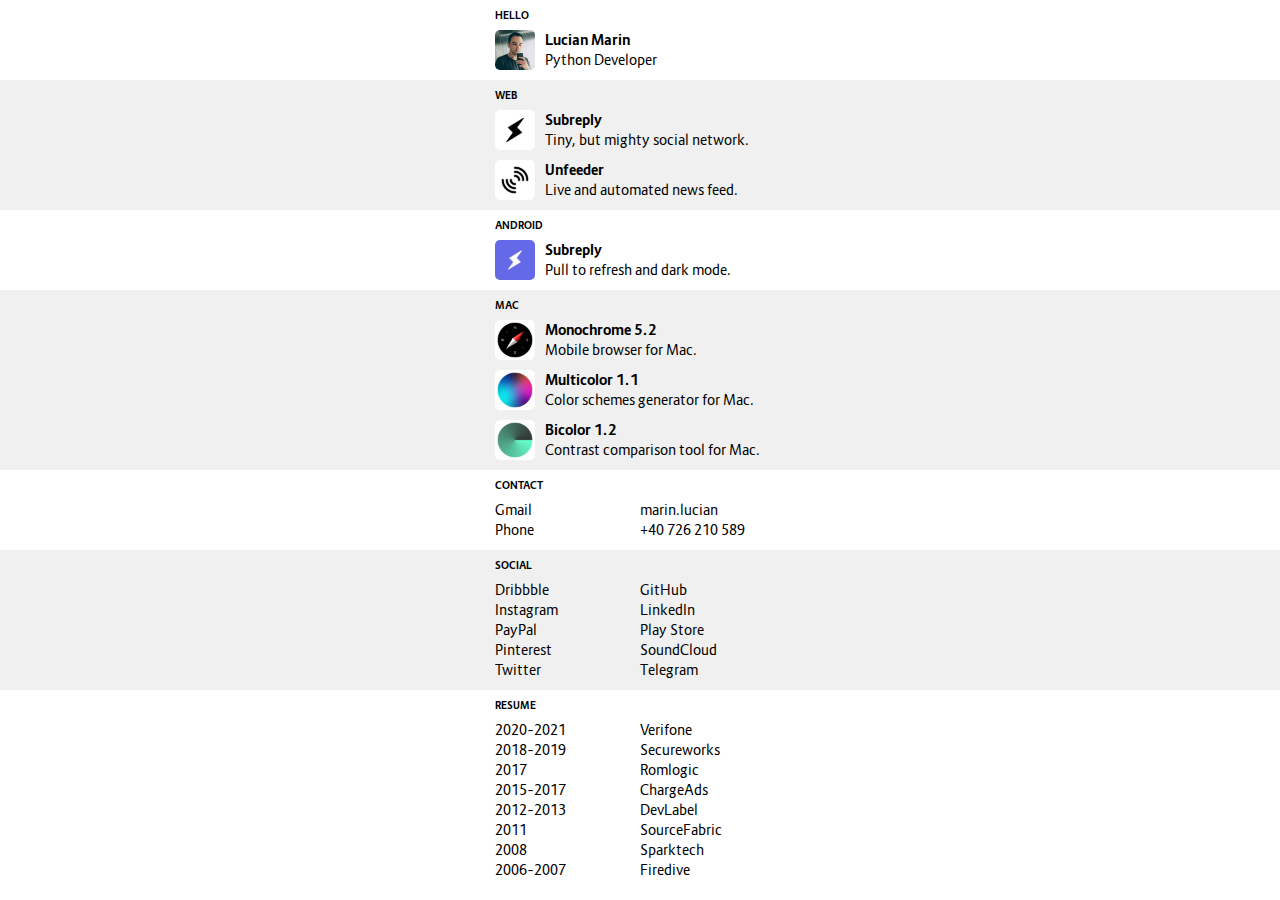
==== index.html @ 7d77aab6 "initial commit" ====
<!doctype html>
<html lang="en">
<head>
	<title>Lucian Marin</title>
	<meta charset="utf-8">
	<meta name="viewport" content="width=device-width, initial-scale=1, user-scalable=0">
	<meta name="description" content="Python developer with Django and Pytest experience. Automation engineer and designer of human-computer interfaces.">
	<meta name="author" content="Lucian Marin">
	<link rel="apple-touch-icon" type="image/png" href="/static/plus.png">
	<link rel="icon" sizes="192x192" type="image/png" href="/static/plus.png">
	<link rel="manifest" type="application/json" href="/static/manifest.json">
	<link rel="stylesheet" type="text/css" href="/static/style.css?v=1">
</head>
<body>
	<div class="trans">
		<div class="center">
			<p class="meta">Hello</p>
			<div class="product">
				<img src="/static/me.jpg" width="40" height="40">
				<p>
					<a href="/">
						<strong>Lucian Marin</strong>
					</a>
				</p>
				<p>Python Developer</p>
			</div>
		</div>
	</div>

	<div class="alt">
		<div class="center">
			<p class="meta">Web</p>
			<div class="product">
				<img src="/static/subreply.png" width="40" height="40">
				<p>
					<a href="https://subreply.com/">
						<strong>Subreply</strong>
					</a>
				</p>
				<p>Tiny, but mighty social network.</p>
			</div>
			<div class="product">
				<img src="/static/unfeeder.png" width="40" height="40">
				<p>
					<a href="https://unfeeder.com/">
						<strong>Unfeeder</strong>
					</a>
				</p>
				<p>Live and automated news feed.</p>
			</div>
		</div>
	</div>

	<div class="trans">
		<div class="center">
			<p class="meta">Android</p>
			<div class="product">
				<img src="/static/droid.png" width="40" height="40">
				<p>
					<a href="https://play.google.com/store/apps/details?id=com.lucianmarin.sub">
						<strong>Subreply</strong>
					</a>
				</p>
				<p>Pull to refresh and dark mode.</p>
			</div>
		</div>
	</div>

	<div class="alt">
		<div class="center">
			<p class="meta">Mac</p>
			<div class="product">
				<img src="/static/monochrome.png" width="40" height="40">
				<p>
					<a href="https://app.box.com/s/xu1pwny4qsx4h0nj0jrlsvyfmorjzn0q">
						<strong>Monochrome 5.2</strong>
					</a>
				</p>
				<p>Mobile browser for Mac.</p>
			</div>
			<div class="product">
				<img src="/static/multicolor.png" width="40" height="40">
				<p>
					<a href="https://app.box.com/s/xvwan1mqk47v7rd6r7xbas12lu66v76p">
						<strong>Multicolor 1.1</strong>
					</a>
				</p>
				<p>Color schemes generator for Mac.</p>
			</div>
			<div class="product">
				<img src="/static/bicolor.png" width="40" height="40">
				<p>
					<a href="https://app.box.com/s/514y1vlpfkcuoh0a4lc226eizxhyb668">
						<strong>Bicolor 1.2</strong>
					</a>
				</p>
				<p>Contrast comparison tool for Mac.</p>
			</div>
		</div>
	</div>

	<div class="trans">
		<div class="center">
			<p class="meta">Contact</p>
			<div class="links">
				<p>Gmail</p>
				<p>marin.lucian</p>
				<p>Phone</p>
				<p>+40 726 210 589</p>
			</div>
		</div>
	</div>

	<div class="alt">
		<div class="center">
			<p class="meta">Social</p>
			<div class="links">
				<p><a href="https://dribbble.com/lucianmarin">Dribbble</a></p>
				<p><a href="https://github.com/lucianmarin">GitHub</a></p>
				<p><a href="https://instagram.com/lucianmarin/">Instagram</a></p>
				<p><a href="https://ro.linkedin.com/in/marinlucian">LinkedIn</a></p>
				<p><a href="https://www.paypal.me/lucianmarin">PayPal</a></p>
				<p><a href="https://play.google.com/store/apps/developer?id=Lucian+Marin">Play Store</a></p>
				<p><a href="https://pinterest.com/lucianmarin/boards/">Pinterest</a></p>
				<p><a href="https://soundcloud.com/lucianmarin">SoundCloud</a></p>
				<p><a href="https://twitter.com/lucianmarin">Twitter</a></p>
				<p><a href="https://t.me/lucianmarin">Telegram</a></p>
			</div>
		</div>
	</div>

	<div class="trans">
		<div class="center">
			<p class="meta">Resume</p>
			<div class="links">
				<p>2020&ndash;2021</p>
				<p>Verifone</p>
				<p>2018&ndash;2019</p>
				<p>Secureworks</p>
				<p>2017</p>
				<p>Romlogic</p>
				<p>2015&ndash;2017</p>
				<p>ChargeAds</p>
				<p>2012&ndash;2013</p>
				<p>DevLabel</p>
				<p>2011</p>
				<p>SourceFabric</p>
				<p>2008</p>
				<p>Sparktech</p>
				<p>2006&ndash;2007</p>
				<p>Firedive</p>
			</div>
		</div>
	</div>
</body>
</html>
---- static/style.css ----
html {
	--silver: #808080;
	--white: #fff;
	--black: #000;
	--whitesmoke: #f0f0f0;
}

@media (prefers-color-scheme: dark) {
	html {
		--white: #000;
		--black: #fff;
		--whitesmoke: #202020;
	}
}

* {
	margin: 0;
	padding: 0;
}

body {
	background-color: var(--white);
	cursor: default;
	color: var(--black);
	font-family: "Route 159", sans-serif;
	font-size: 14px;
	line-height: 20px;
}

img {
	border-radius: 5px;
	display: block;
}

a {
	color: var(--black);
	cursor: pointer;
	text-decoration: none;
	transition: color 0.2s;
}
	a:hover { color: var(--silver); }

.center {
	margin: 0 auto;
	max-width: 290px;
}

.alt, .trans { overflow: hidden; }

.alt { background-color: var(--whitesmoke); }

.links {
	margin-bottom: 10px;
	overflow: hidden;
}
	.links p { width: 145px; }
	.links p:nth-child(odd) { float: left; }
	.links p:nth-child(even) { float: right; }

.product {
	height: 40px;
	overflow: hidden;
	margin-bottom: 10px;
	padding-left: 50px;
}
	.product img {
		float: left;
		margin-left: -50px;
	}

.meta {
	font-size: 10px;
	font-weight: bold;
	line-height: 30px;
	text-transform: uppercase;
}

@font-face {
	font-family: "Route 159";
	font-style: normal;
	font-weight: normal;
	src: url(/route159/regular.woff2) format("woff2");
}

@font-face {
	font-family: "Route 159";
	font-style: normal;
	font-weight: bold;
	src: url(/route159/bold.woff2) format("woff2");
}
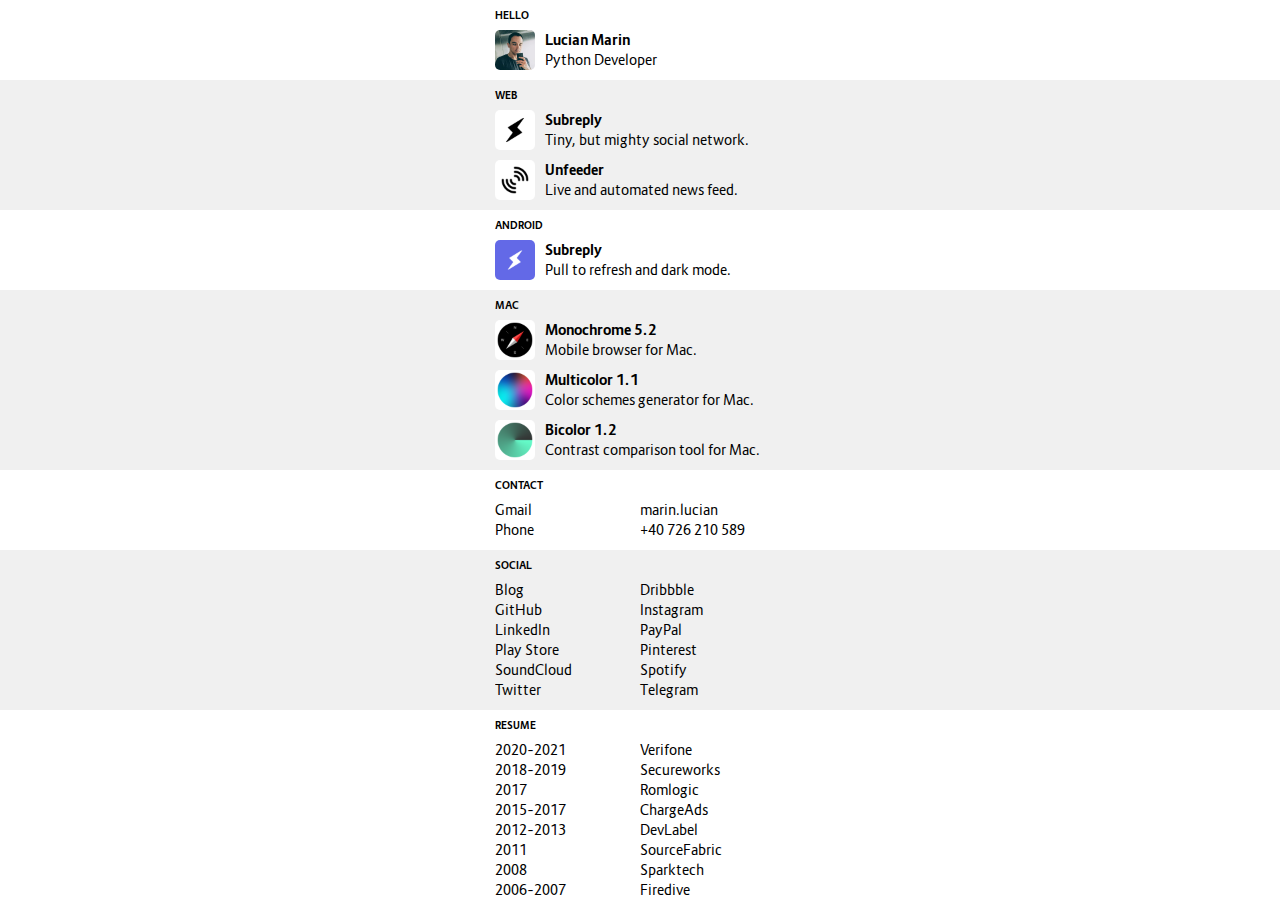
==== commit cb893891: "add blog and spotify" ====
--- a/index.html
+++ b/index.html
@@ -6,6 +6,9 @@
 	<meta name="viewport" content="width=device-width, initial-scale=1, user-scalable=0">
 	<meta name="description" content="Python developer with Django and Pytest experience. Automation engineer and designer of human-computer interfaces.">
 	<meta name="author" content="Lucian Marin">
+	<link rel="preload" href="/route159/bold.woff2" as="font">
+	<link rel="preload" href="/route159/regular.woff2" as="font">
+	<link rel="preload" href="/static/style.css?v=1" as="style">
 	<link rel="apple-touch-icon" type="image/png" href="/static/plus.png">
 	<link rel="icon" sizes="192x192" type="image/png" href="/static/plus.png">
 	<link rel="manifest" type="application/json" href="/static/manifest.json">
@@ -26,7 +29,6 @@
 			</div>
 		</div>
 	</div>
-
 	<div class="alt">
 		<div class="center">
 			<p class="meta">Web</p>
@@ -50,7 +52,6 @@
 			</div>
 		</div>
 	</div>
-
 	<div class="trans">
 		<div class="center">
 			<p class="meta">Android</p>
@@ -65,7 +66,6 @@
 			</div>
 		</div>
 	</div>
-
 	<div class="alt">
 		<div class="center">
 			<p class="meta">Mac</p>
@@ -98,7 +98,6 @@
 			</div>
 		</div>
 	</div>
-
 	<div class="trans">
 		<div class="center">
 			<p class="meta">Contact</p>
@@ -110,25 +109,25 @@
 			</div>
 		</div>
 	</div>
-
 	<div class="alt">
 		<div class="center">
 			<p class="meta">Social</p>
 			<div class="links">
+				<p><a href="http://lucianmarin.github.io/">Blog</a></p>
 				<p><a href="https://dribbble.com/lucianmarin">Dribbble</a></p>
 				<p><a href="https://github.com/lucianmarin">GitHub</a></p>
 				<p><a href="https://instagram.com/lucianmarin/">Instagram</a></p>
 				<p><a href="https://ro.linkedin.com/in/marinlucian">LinkedIn</a></p>
 				<p><a href="https://www.paypal.me/lucianmarin">PayPal</a></p>
 				<p><a href="https://play.google.com/store/apps/developer?id=Lucian+Marin">Play Store</a></p>
-				<p><a href="https://pinterest.com/lucianmarin/boards/">Pinterest</a></p>
+				<p><a href="https://pinterest.com/lucianmarin">Pinterest</a></p>
 				<p><a href="https://soundcloud.com/lucianmarin">SoundCloud</a></p>
+				<p><a href="https://open.spotify.com/user/lucianmarin">Spotify</a></p>
 				<p><a href="https://twitter.com/lucianmarin">Twitter</a></p>
 				<p><a href="https://t.me/lucianmarin">Telegram</a></p>
 			</div>
 		</div>
 	</div>
-
 	<div class="trans">
 		<div class="center">
 			<p class="meta">Resume</p>
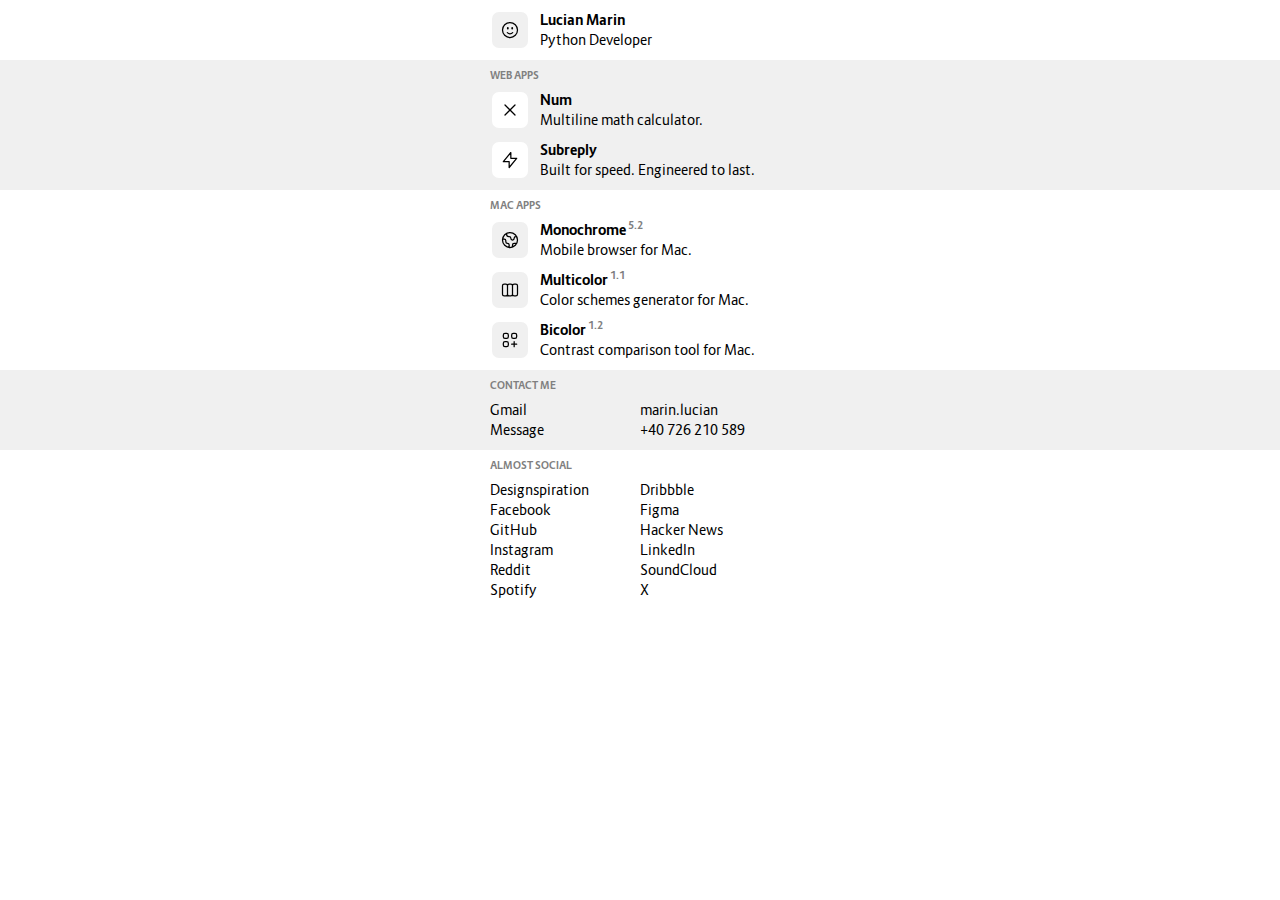
==== commit db05504c: "use plain html" ====
--- a/index.html
+++ b/index.html
@@ -1,25 +1,27 @@
 <!doctype html>
 <html lang="en">
 <head>
+	<meta charset="utf-8">
+	<meta name="viewport" content="width=device-width, initial-scale=1">
+	<meta name="description" content="Python developer and all things design.">
+	<meta name="keywords" content="subreply, development, python, design, macos, android">
+	<meta name="author" content="Lucian Marin">
+	<meta property="og:image" content="/static/lm.png">
+	<meta name="twitter:image" content="/static/lm.png">
 	<title>Lucian Marin</title>
-	<meta charset="utf-8">
-	<meta name="viewport" content="width=device-width, initial-scale=1, user-scalable=0">
-	<meta name="description" content="Python developer with Django and Pytest experience. Automation engineer and designer of human-computer interfaces.">
-	<meta name="author" content="Lucian Marin">
-	<link rel="preload" href="/route159/bold.woff2" as="font">
-	<link rel="preload" href="/route159/regular.woff2" as="font">
-	<link rel="preload" href="/static/style.css?v=1" as="style">
-	<link rel="apple-touch-icon" type="image/png" href="/static/plus.png">
-	<link rel="icon" sizes="192x192" type="image/png" href="/static/plus.png">
-	<link rel="manifest" type="application/json" href="/static/manifest.json">
-	<link rel="stylesheet" type="text/css" href="/static/style.css?v=1">
+	<link rel="apple-touch-icon" type="image/png" href="/static/lm.png">
+	<link rel="icon" sizes="192x192" type="image/png" href="/static/lm.png">
+	<link rel="manifest" type="application/json" href="/static/lm.json">
+	<link rel="stylesheet" type="text/css" href="/static/lm.css?v=1">
+	<link rel="alternate" type="application/rss+xml" title="Lucian Marin" href="https://feeds.feedburner.com/lucianmarin">
 </head>
 <body>
 	<div class="trans">
 		<div class="center">
-			<p class="meta">Hello</p>
 			<div class="product">
-				<img src="/static/me.jpg" width="40" height="40">
+				<svg viewBox="0 0 24 24" width="20" height="20">
+					<path d="M15.182 15.182a4.5 4.5 0 01-6.364 0M21 12a9 9 0 11-18 0 9 9 0 0118 0zM9.75 9.75c0 .414-.168.75-.375.75S9 10.164 9 9.75 9.168 9 9.375 9s.375.336.375.75zm-.375 0h.008v.015h-.008V9.75zm5.625 0c0 .414-.168.75-.375.75s-.375-.336-.375-.75.168-.75.375-.75.375.336.375.75zm-.375 0h.008v.015h-.008V9.75z" />
+				</svg>
 				<p>
 					<a href="/">
 						<strong>Lucian Marin</strong>
@@ -31,125 +33,98 @@
 	</div>
 	<div class="alt">
 		<div class="center">
-			<p class="meta">Web</p>
+			<p class="meta">Web Apps</p>
 			<div class="product">
-				<img src="/static/subreply.png" width="40" height="40">
+				<svg viewBox="0 0 24 24" width="20" height="20">
+					<path d="M6 18L18 6M6 6l12 12" />
+				</svg>
+				<p>
+					<a href="/num/">
+						<strong>Num</strong>
+					</a>
+				</p>
+				<p>Multiline math calculator.</p>
+			</div>
+			<div class="product">
+				<svg viewBox="0 0 24 24" width="20" height="20">
+					<path d="M13 10V3L4 14h7v7l9-11h-7z" />
+				</svg>
 				<p>
 					<a href="https://subreply.com/">
 						<strong>Subreply</strong>
 					</a>
 				</p>
-				<p>Tiny, but mighty social network.</p>
-			</div>
-			<div class="product">
-				<img src="/static/unfeeder.png" width="40" height="40">
-				<p>
-					<a href="https://unfeeder.com/">
-						<strong>Unfeeder</strong>
-					</a>
-				</p>
-				<p>Live and automated news feed.</p>
+				<p>Built for speed. Engineered to last.</p>
 			</div>
 		</div>
 	</div>
 	<div class="trans">
 		<div class="center">
-			<p class="meta">Android</p>
+			<p class="meta">Mac Apps</p>
 			<div class="product">
-				<img src="/static/droid.png" width="40" height="40">
-				<p>
-					<a href="https://play.google.com/store/apps/details?id=com.lucianmarin.sub">
-						<strong>Subreply</strong>
-					</a>
-				</p>
-				<p>Pull to refresh and dark mode.</p>
-			</div>
-		</div>
-	</div>
-	<div class="alt">
-		<div class="center">
-			<p class="meta">Mac</p>
-			<div class="product">
-				<img src="/static/monochrome.png" width="40" height="40">
+				<svg viewBox="0 0 24 24" width="20" height="20">
+					<path d="M3.055 11H5a2 2 0 012 2v1a2 2 0 002 2 2 2 0 012 2v2.945M8 3.935V5.5A2.5 2.5 0 0010.5 8h.5a2 2 0 012 2 2 2 0 104 0 2 2 0 012-2h1.064M15 20.488V18a2 2 0 012-2h3.064M21 12a9 9 0 11-18 0 9 9 0 0118 0z" />
+				</svg>
 				<p>
 					<a href="https://app.box.com/s/xu1pwny4qsx4h0nj0jrlsvyfmorjzn0q">
-						<strong>Monochrome 5.2</strong>
+						<strong>Monochrome<sup>5.2</sup></strong>
 					</a>
 				</p>
 				<p>Mobile browser for Mac.</p>
 			</div>
 			<div class="product">
-				<img src="/static/multicolor.png" width="40" height="40">
+				<svg viewBox="0 0 24 24" width="20" height="20">
+					<path d="M9 17V7m0 10a2 2 0 01-2 2H5a2 2 0 01-2-2V7a2 2 0 012-2h2a2 2 0 012 2m0 10a2 2 0 002 2h2a2 2 0 002-2M9 7a2 2 0 012-2h2a2 2 0 012 2m0 10V7m0 10a2 2 0 002 2h2a2 2 0 002-2V7a2 2 0 00-2-2h-2a2 2 0 00-2 2" />
+				</svg>
 				<p>
 					<a href="https://app.box.com/s/xvwan1mqk47v7rd6r7xbas12lu66v76p">
-						<strong>Multicolor 1.1</strong>
+						<strong>Multicolor<sup>1.1</sup></strong>
 					</a>
 				</p>
 				<p>Color schemes generator for Mac.</p>
 			</div>
 			<div class="product">
-				<img src="/static/bicolor.png" width="40" height="40">
+				<svg viewBox="0 0 24 24" width="20" height="20">
+					<path d="M17 14v6m-3-3h6M6 10h2a2 2 0 002-2V6a2 2 0 00-2-2H6a2 2 0 00-2 2v2a2 2 0 002 2zm10 0h2a2 2 0 002-2V6a2 2 0 00-2-2h-2a2 2 0 00-2 2v2a2 2 0 002 2zM6 20h2a2 2 0 002-2v-2a2 2 0 00-2-2H6a2 2 0 00-2 2v2a2 2 0 002 2z" />
+				</svg>
 				<p>
 					<a href="https://app.box.com/s/514y1vlpfkcuoh0a4lc226eizxhyb668">
-						<strong>Bicolor 1.2</strong>
+						<strong>Bicolor<sup>1.2</sup></strong>
 					</a>
 				</p>
 				<p>Contrast comparison tool for Mac.</p>
 			</div>
 		</div>
 	</div>
-	<div class="trans">
+	<div class="alt">
 		<div class="center">
-			<p class="meta">Contact</p>
+			<p class="meta">Contact Me</p>
 			<div class="links">
 				<p>Gmail</p>
 				<p>marin.lucian</p>
-				<p>Phone</p>
+				<p>Message</p>
 				<p>+40 726 210 589</p>
-			</div>
-		</div>
-	</div>
-	<div class="alt">
-		<div class="center">
-			<p class="meta">Social</p>
-			<div class="links">
-				<p><a href="http://lucianmarin.github.io/">Blog</a></p>
-				<p><a href="https://dribbble.com/lucianmarin">Dribbble</a></p>
-				<p><a href="https://github.com/lucianmarin">GitHub</a></p>
-				<p><a href="https://instagram.com/lucianmarin/">Instagram</a></p>
-				<p><a href="https://ro.linkedin.com/in/marinlucian">LinkedIn</a></p>
-				<p><a href="https://www.paypal.me/lucianmarin">PayPal</a></p>
-				<p><a href="https://play.google.com/store/apps/developer?id=Lucian+Marin">Play Store</a></p>
-				<p><a href="https://pinterest.com/lucianmarin">Pinterest</a></p>
-				<p><a href="https://soundcloud.com/lucianmarin">SoundCloud</a></p>
-				<p><a href="https://open.spotify.com/user/lucianmarin">Spotify</a></p>
-				<p><a href="https://twitter.com/lucianmarin">Twitter</a></p>
-				<p><a href="https://t.me/lucianmarin">Telegram</a></p>
 			</div>
 		</div>
 	</div>
 	<div class="trans">
 		<div class="center">
-			<p class="meta">Resume</p>
+			<p class="meta">Almost Social</p>
 			<div class="links">
-				<p>2020&ndash;2021</p>
-				<p>Verifone</p>
-				<p>2018&ndash;2019</p>
-				<p>Secureworks</p>
-				<p>2017</p>
-				<p>Romlogic</p>
-				<p>2015&ndash;2017</p>
-				<p>ChargeAds</p>
-				<p>2012&ndash;2013</p>
-				<p>DevLabel</p>
-				<p>2011</p>
-				<p>SourceFabric</p>
-				<p>2008</p>
-				<p>Sparktech</p>
-				<p>2006&ndash;2007</p>
-				<p>Firedive</p>
+				<p><a href="https://designspiration.com/lucianmarin">Designspiration</a></p>
+				<p><a href="https://dribbble.com/lucianmarin">Dribbble</a></p>
+				<p><a href="https://facebook.com/lcnmrn">Facebook</a></p>
+				<p><a href="https://figma.com/@lucianmarin">Figma</a></p>
+				<p><a href="https://github.com/lucianmarin">GitHub</a></p>
+				<p><a href="https://news.ycombinator.com/user?id=lcnmrn">Hacker News</a></p>
+				<p><a href="https://instagram.com/lucianmarin">Instagram</a></p>
+				<p><a href="https://ro.linkedin.com/in/marinlucian">LinkedIn</a></p>
+				<p><a href="https://reddit.com/user/lucianmarin">Reddit</a></p>
+				<p><a href="https://soundcloud.com/lucianmarin">SoundCloud</a></p>
+				<p><a href="https://open.spotify.com/user/lucianmarin">Spotify</a></p>
+				<p><a href="https://x.com/lucianmarin">X</a></p>
 			</div>
 		</div>
 	</div>
 </body>
-</html>+</html>
--- a/static/lm.css
+++ b/static/lm.css
@@ -0,0 +1,102 @@
+html {
+	--tiny: 10px;
+	--regular: 14px;
+	--white: #fff;
+	--whitesmoke: #f0f0f0;
+	--gainsboro: #e0e0e0;
+	--silver: #c0c0c0;
+	--gray: #808080;
+	--black: #000;
+}
+
+@media (prefers-color-scheme: dark) {
+	html {
+		--white: #000;
+		--whitesmoke: #202020;
+		--gainsboro: #303030;
+		--silver: #404040;
+		--black: #fff;
+	}
+}
+
+* { margin: 0; padding: 0; }
+
+body {
+	background-color: var(--white);
+	cursor: default;
+	color: var(--black);
+	font-family: "Route 159", sans-serif;
+	font-size: var(--regular);
+	line-height: 20px;
+}
+
+a {
+	color: var(--black);
+	cursor: pointer;
+	text-decoration: none;
+	transition: color 0.2s;
+}
+
+a:hover { color: var(--gray); }
+
+sup {
+	color: var(--gray);
+	font-size: var(--tiny);
+	line-height: 0;
+	margin-left: 2px;
+}
+
+svg { stroke-linecap: round; stroke-linejoin: round; stroke-width: 1.5; }
+svg path { fill: none; stroke: var(--black); }
+
+.center { margin: 0 auto; max-width: 300px; }
+
+.alt, .trans { overflow: hidden; }
+.alt { background-color: var(--whitesmoke); }
+.trans { background-color: var(--white); }
+.trans:first-child { padding-top: 10px; }
+
+.links { margin-bottom: 10px; overflow: hidden; }
+.links p { float: left; width: 50%; }
+
+.product {
+	margin-bottom: 10px;
+	overflow: hidden;
+	padding-left: 50px;
+}
+
+.product svg {
+	background-color: var(--white);
+	border: var(--whitesmoke) 2px solid;
+	border-radius: 9px;
+	float: left;
+	margin-left: -50px;
+	padding: 8px;
+}
+
+.trans .product svg {
+	background-color: var(--whitesmoke);
+	border: var(--white) 2px solid;
+}
+
+.meta {
+	color: var(--gray);
+	font-size: var(--tiny);
+	font-weight: bold;
+	line-height: 30px;
+	text-transform: uppercase;
+}
+
+@font-face {
+	font-family: "Route 159";
+	font-style: normal;
+	font-weight: normal;
+	src: url(route159/regular.woff2) format("woff2");
+}
+
+@font-face {
+	font-family: "Route 159";
+	font-style: normal;
+	font-weight: bold;
+	src: url(route159/bold.woff2) format("woff2");
+}
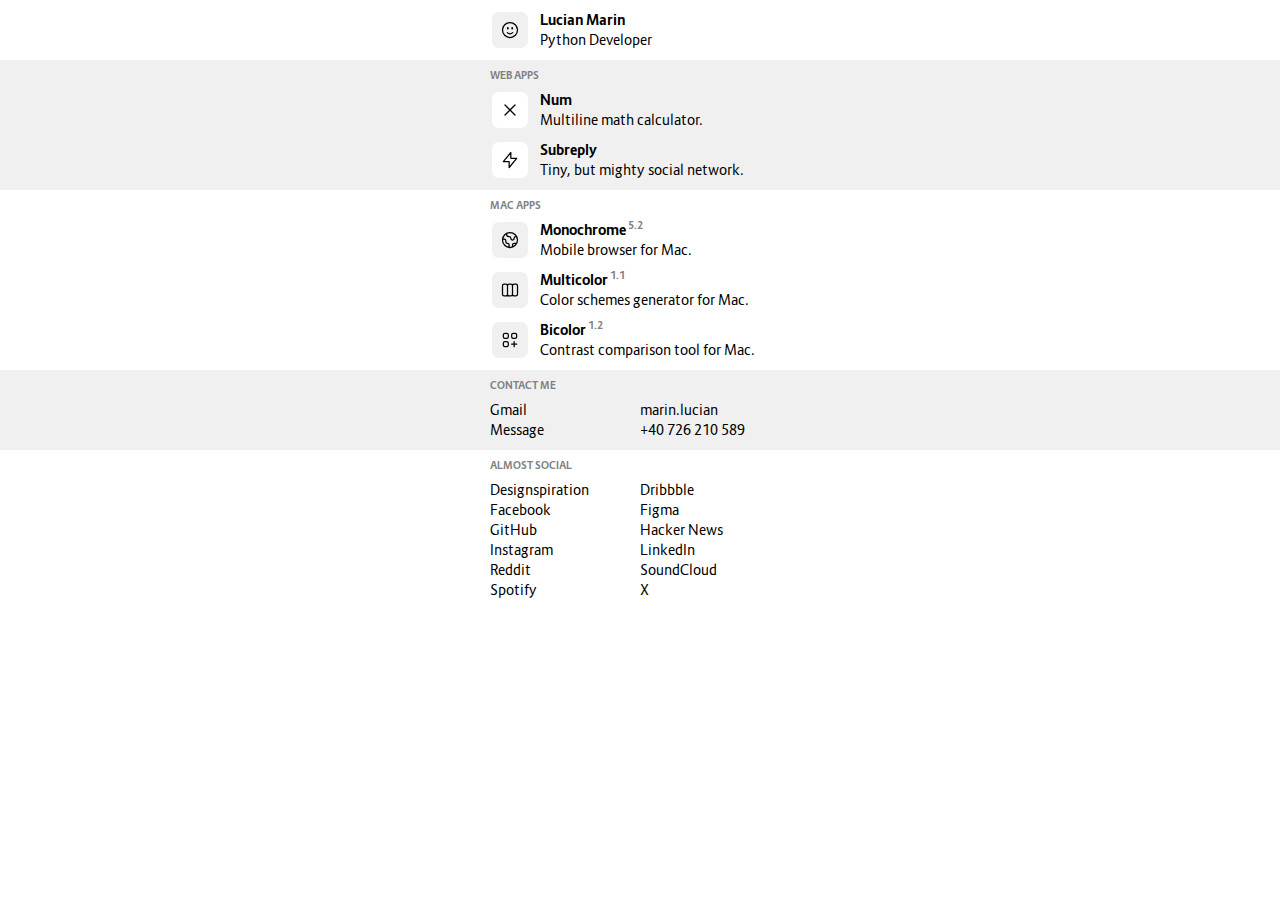
==== commit e39e41d4: "new manifest" ====
--- a/index.html
+++ b/index.html
@@ -6,12 +6,11 @@
 	<meta name="description" content="Python developer and all things design.">
 	<meta name="keywords" content="subreply, development, python, design, macos, android">
 	<meta name="author" content="Lucian Marin">
-	<meta property="og:image" content="/static/lm.png">
-	<meta name="twitter:image" content="/static/lm.png">
+	<meta property="og:image" content="/static/plus.png">
+	<meta name="twitter:image" content="/static/plus.png">
 	<title>Lucian Marin</title>
-	<link rel="apple-touch-icon" type="image/png" href="/static/lm.png">
-	<link rel="icon" sizes="192x192" type="image/png" href="/static/lm.png">
-	<link rel="manifest" type="application/json" href="/static/lm.json">
+	<link rel="apple-touch-icon" type="image/png" href="/static/plus.png">
+	<link rel="icon" sizes="192x192" type="image/png" href="/static/plus.png">
 	<link rel="stylesheet" type="text/css" href="/static/lm.css?v=1">
 	<link rel="alternate" type="application/rss+xml" title="Lucian Marin" href="https://feeds.feedburner.com/lucianmarin">
 </head>
@@ -54,7 +53,7 @@
 						<strong>Subreply</strong>
 					</a>
 				</p>
-				<p>Built for speed. Engineered to last.</p>
+				<p>Tiny, but mighty social network.</p>
 			</div>
 		</div>
 	</div>
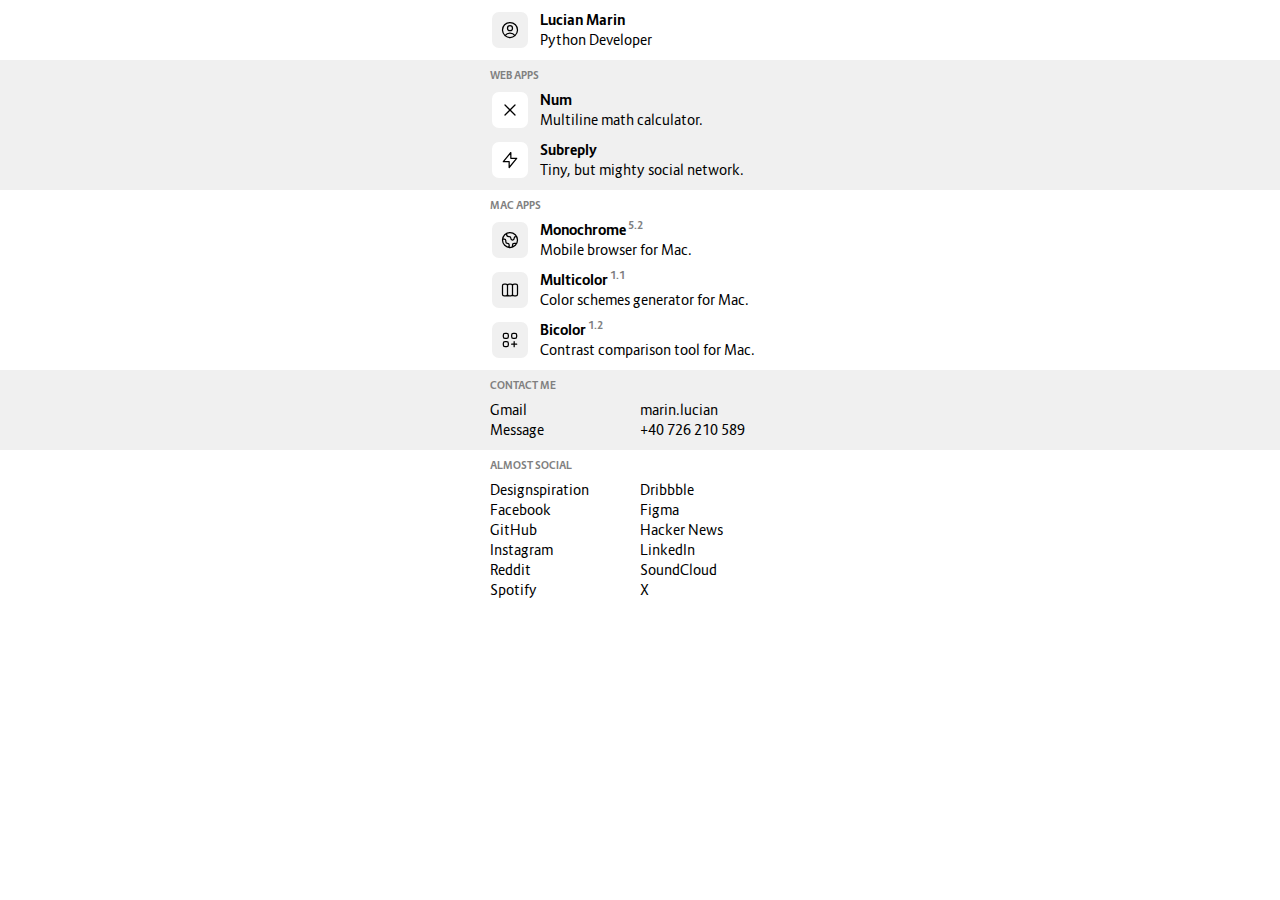
==== commit 65bbac6d: "new user" ====
--- a/index.html
+++ b/index.html
@@ -19,7 +19,7 @@
 		<div class="center">
 			<div class="product">
 				<svg viewBox="0 0 24 24" width="20" height="20">
-					<path d="M15.182 15.182a4.5 4.5 0 01-6.364 0M21 12a9 9 0 11-18 0 9 9 0 0118 0zM9.75 9.75c0 .414-.168.75-.375.75S9 10.164 9 9.75 9.168 9 9.375 9s.375.336.375.75zm-.375 0h.008v.015h-.008V9.75zm5.625 0c0 .414-.168.75-.375.75s-.375-.336-.375-.75.168-.75.375-.75.375.336.375.75zm-.375 0h.008v.015h-.008V9.75z" />
+					<path d="M17.982 18.725A7.488 7.488 0 0 0 12 15.75a7.488 7.488 0 0 0-5.982 2.975m11.963 0a9 9 0 1 0-11.963 0m11.963 0A8.966 8.966 0 0 1 12 21a8.966 8.966 0 0 1-5.982-2.275M15 9.75a3 3 0 1 1-6 0 3 3 0 0 1 6 0Z" />
 				</svg>
 				<p>
 					<a href="/">
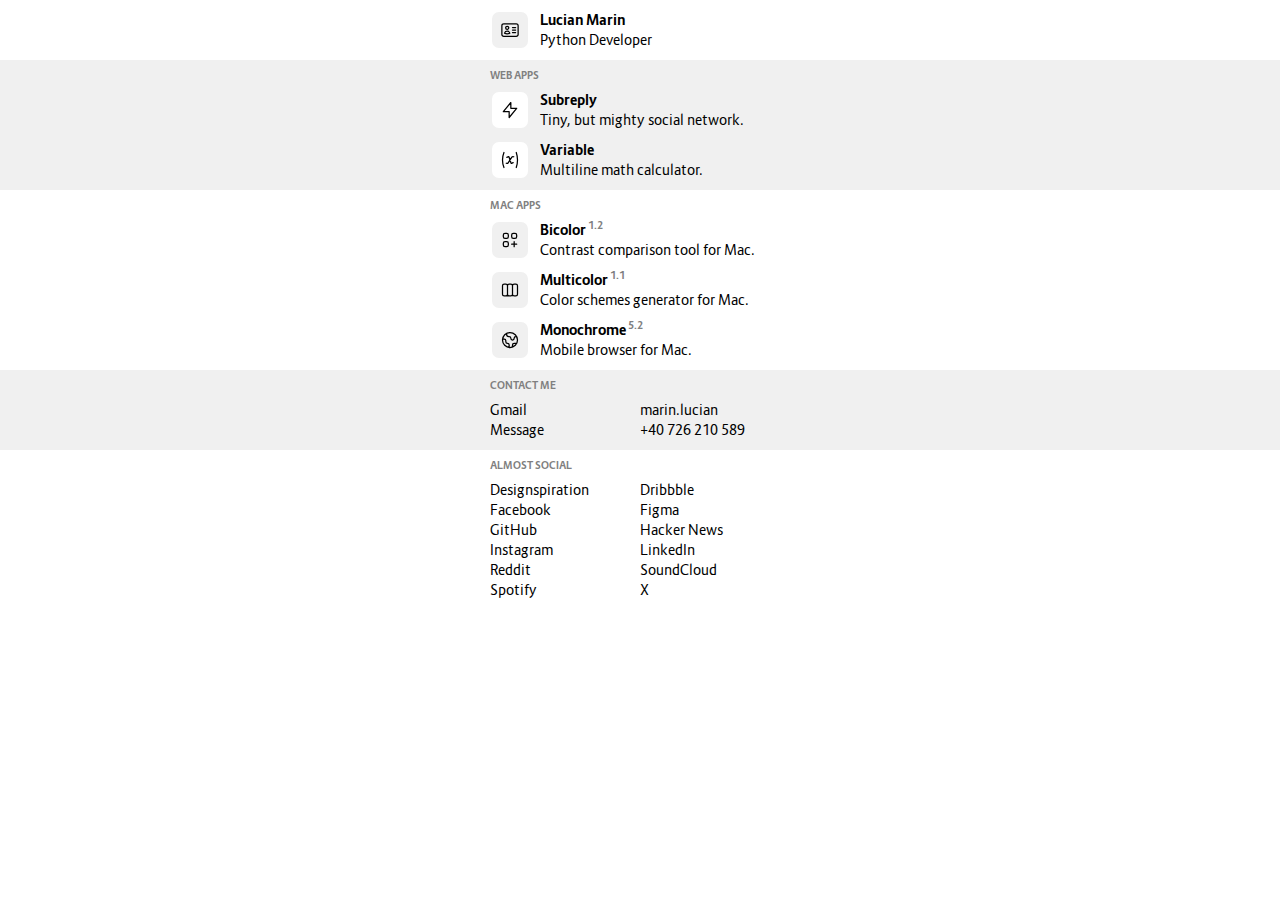
==== commit 493f9a93: "renamed num to var" ====
--- a/index.html
+++ b/index.html
@@ -19,7 +19,7 @@
 		<div class="center">
 			<div class="product">
 				<svg viewBox="0 0 24 24" width="20" height="20">
-					<path d="M17.982 18.725A7.488 7.488 0 0 0 12 15.75a7.488 7.488 0 0 0-5.982 2.975m11.963 0a9 9 0 1 0-11.963 0m11.963 0A8.966 8.966 0 0 1 12 21a8.966 8.966 0 0 1-5.982-2.275M15 9.75a3 3 0 1 1-6 0 3 3 0 0 1 6 0Z" />
+					<path d="M15 9h3.75M15 12h3.75M15 15h3.75M4.5 19.5h15a2.25 2.25 0 0 0 2.25-2.25V6.75A2.25 2.25 0 0 0 19.5 4.5h-15a2.25 2.25 0 0 0-2.25 2.25v10.5A2.25 2.25 0 0 0 4.5 19.5Zm6-10.125a1.875 1.875 0 1 1-3.75 0 1.875 1.875 0 0 1 3.75 0Zm1.294 6.336a6.721 6.721 0 0 1-3.17.789 6.721 6.721 0 0 1-3.168-.789 3.376 3.376 0 0 1 6.338 0Z" />
 				</svg>
 				<p>
 					<a href="/">
@@ -35,17 +35,6 @@
 			<p class="meta">Web Apps</p>
 			<div class="product">
 				<svg viewBox="0 0 24 24" width="20" height="20">
-					<path d="M6 18L18 6M6 6l12 12" />
-				</svg>
-				<p>
-					<a href="/num/">
-						<strong>Num</strong>
-					</a>
-				</p>
-				<p>Multiline math calculator.</p>
-			</div>
-			<div class="product">
-				<svg viewBox="0 0 24 24" width="20" height="20">
 					<path d="M13 10V3L4 14h7v7l9-11h-7z" />
 				</svg>
 				<p>
@@ -55,6 +44,17 @@
 				</p>
 				<p>Tiny, but mighty social network.</p>
 			</div>
+			<div class="product">
+				<svg viewBox="0 0 24 24" width="20" height="20">
+					<path d="M4.745 3A23.933 23.933 0 0 0 3 12c0 3.183.62 6.22 1.745 9M19.5 3c.967 2.78 1.5 5.817 1.5 9s-.533 6.22-1.5 9M8.25 8.885l1.444-.89a.75.75 0 0 1 1.105.402l2.402 7.206a.75.75 0 0 0 1.104.401l1.445-.889m-8.25.75.213.09a1.687 1.687 0 0 0 2.062-.617l4.45-6.676a1.688 1.688 0 0 1 2.062-.618l.213.09" />
+				</svg>
+				<p>
+					<a href="/var/">
+						<strong>Variable</strong>
+					</a>
+				</p>
+				<p>Multiline math calculator.</p>
+			</div>
 		</div>
 	</div>
 	<div class="trans">
@@ -62,14 +62,14 @@
 			<p class="meta">Mac Apps</p>
 			<div class="product">
 				<svg viewBox="0 0 24 24" width="20" height="20">
-					<path d="M3.055 11H5a2 2 0 012 2v1a2 2 0 002 2 2 2 0 012 2v2.945M8 3.935V5.5A2.5 2.5 0 0010.5 8h.5a2 2 0 012 2 2 2 0 104 0 2 2 0 012-2h1.064M15 20.488V18a2 2 0 012-2h3.064M21 12a9 9 0 11-18 0 9 9 0 0118 0z" />
+					<path d="M17 14v6m-3-3h6M6 10h2a2 2 0 002-2V6a2 2 0 00-2-2H6a2 2 0 00-2 2v2a2 2 0 002 2zm10 0h2a2 2 0 002-2V6a2 2 0 00-2-2h-2a2 2 0 00-2 2v2a2 2 0 002 2zM6 20h2a2 2 0 002-2v-2a2 2 0 00-2-2H6a2 2 0 00-2 2v2a2 2 0 002 2z" />
 				</svg>
 				<p>
-					<a href="https://app.box.com/s/xu1pwny4qsx4h0nj0jrlsvyfmorjzn0q">
-						<strong>Monochrome<sup>5.2</sup></strong>
+					<a href="https://app.box.com/s/514y1vlpfkcuoh0a4lc226eizxhyb668">
+						<strong>Bicolor<sup>1.2</sup></strong>
 					</a>
 				</p>
-				<p>Mobile browser for Mac.</p>
+				<p>Contrast comparison tool for Mac.</p>
 			</div>
 			<div class="product">
 				<svg viewBox="0 0 24 24" width="20" height="20">
@@ -84,14 +84,14 @@
 			</div>
 			<div class="product">
 				<svg viewBox="0 0 24 24" width="20" height="20">
-					<path d="M17 14v6m-3-3h6M6 10h2a2 2 0 002-2V6a2 2 0 00-2-2H6a2 2 0 00-2 2v2a2 2 0 002 2zm10 0h2a2 2 0 002-2V6a2 2 0 00-2-2h-2a2 2 0 00-2 2v2a2 2 0 002 2zM6 20h2a2 2 0 002-2v-2a2 2 0 00-2-2H6a2 2 0 00-2 2v2a2 2 0 002 2z" />
+					<path d="M3.055 11H5a2 2 0 012 2v1a2 2 0 002 2 2 2 0 012 2v2.945M8 3.935V5.5A2.5 2.5 0 0010.5 8h.5a2 2 0 012 2 2 2 0 104 0 2 2 0 012-2h1.064M15 20.488V18a2 2 0 012-2h3.064M21 12a9 9 0 11-18 0 9 9 0 0118 0z" />
 				</svg>
 				<p>
-					<a href="https://app.box.com/s/514y1vlpfkcuoh0a4lc226eizxhyb668">
-						<strong>Bicolor<sup>1.2</sup></strong>
+					<a href="https://app.box.com/s/xu1pwny4qsx4h0nj0jrlsvyfmorjzn0q">
+						<strong>Monochrome<sup>5.2</sup></strong>
 					</a>
 				</p>
-				<p>Contrast comparison tool for Mac.</p>
+				<p>Mobile browser for Mac.</p>
 			</div>
 		</div>
 	</div>
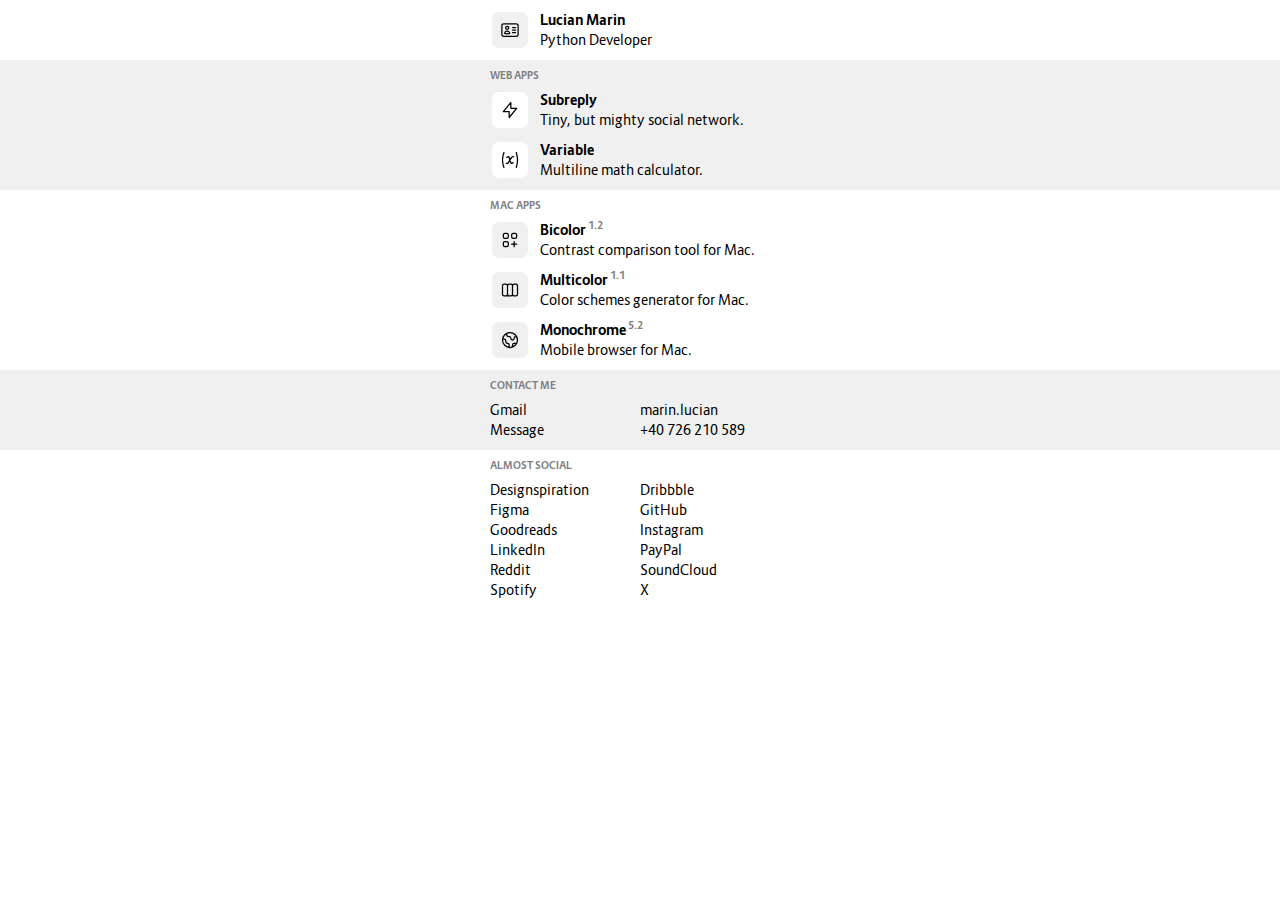
==== commit 04a140ce: "change social links" ====
--- a/index.html
+++ b/index.html
@@ -112,12 +112,12 @@
 			<div class="links">
 				<p><a href="https://designspiration.com/lucianmarin">Designspiration</a></p>
 				<p><a href="https://dribbble.com/lucianmarin">Dribbble</a></p>
-				<p><a href="https://facebook.com/lcnmrn">Facebook</a></p>
 				<p><a href="https://figma.com/@lucianmarin">Figma</a></p>
 				<p><a href="https://github.com/lucianmarin">GitHub</a></p>
-				<p><a href="https://news.ycombinator.com/user?id=lcnmrn">Hacker News</a></p>
+				<p><a href="https://goodreads.com/lucianmarin">Goodreads</a></p>
 				<p><a href="https://instagram.com/lucianmarin">Instagram</a></p>
-				<p><a href="https://ro.linkedin.com/in/marinlucian">LinkedIn</a></p>
+				<p><a href="https://linkedin.com/in/marinlucian">LinkedIn</a></p>
+				<p><a href="https://paypal.me/lucianmarin">PayPal</a></p>
 				<p><a href="https://reddit.com/user/lucianmarin">Reddit</a></p>
 				<p><a href="https://soundcloud.com/lucianmarin">SoundCloud</a></p>
 				<p><a href="https://open.spotify.com/user/lucianmarin">Spotify</a></p>
